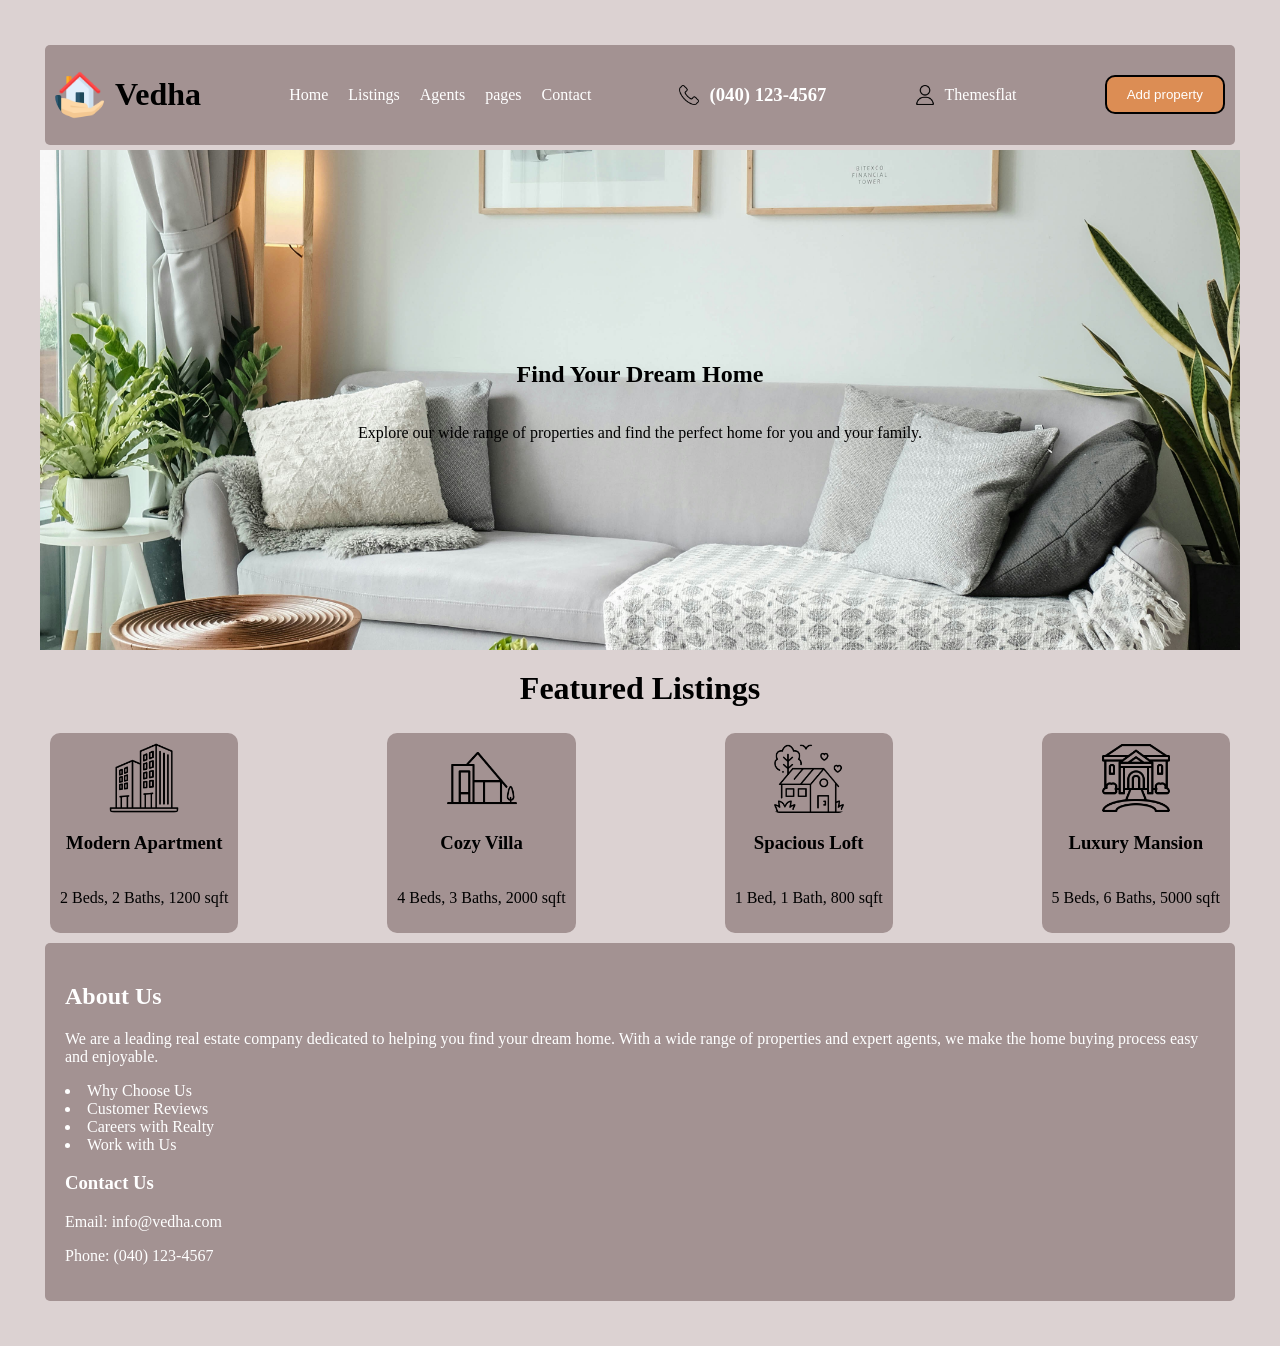
==== index.html @ f19d203d "Rename estate.html to index.html" ====
<!DOCTYPE html>
<html lang="en">
<head>
    <meta charset="UTF-8">
    <meta name="viewport" content="width=device-width, initial-scale=1.0">
    <title>realestate</title>
    <link rel="stylesheet" href="style.css">
</head>
<body>
    <div class="con">
        <header>
            <div class="logo">
                <img src="house.png" alt="Logo">
                <h1>Vedha</h1>
            </div>
                <div class="nav">
                    <li><a href="#">Home</a></li>
                    <li><a href="#">Listings</a></li>
                    <li><a href="#">Agents</a></li>
                    <li><a href="#">pages</a></li>
                    <li><a href="#">Contact</a></li>
            </div>
            <div class="phone">
                <img class="search-icon" src="telephone.png" alt="Search Icon">
                <h3>(040) 123-4567</h3> 
            </div>
            <div class="user">
                <img class="user-icon" src="user.png" alt="Profile Icon">
                <li><a href="#">Themesflat</a></li>
            </div>
            <div class="add">
                <button class="submit">Add property</button>
            </div>

        </header>
        <div class="main">
             <h2>Find Your Dream Home</h2>
             <p>Explore our wide range of properties and find the perfect home for you and your family.</p>
        </div>
        <h1 class="featured-listings">Featured Listings</h1>
        <div class="items">
            <div class="item-1">
                <img src="residential.png" alt="House 1">
                <h3>Modern Apartment</h3>
                <p>2 Beds, 2 Baths, 1200 sqft</p>
            </div>
            <div class="item-1">
                <img src="villa.png" alt="House 2">
                <h3>Cozy Villa</h3>
                <p>4 Beds, 3 Baths, 2000 sqft</p>
            </div>
            <div class="item-1">
                <img src="home.png" alt="House 3">
                <h3>Spacious Loft</h3>
                <p>1 Bed, 1 Bath, 800 sqft</p>
            </div>
            <div class="item-1">
                <img src="mansion.png" alt="House 4">
                <h3>Luxury Mansion</h3>
                <p>5 Beds, 6 Baths, 5000 sqft</p>
            </div>
        </div>
        <div class="footer">
            <div class="footer-content">
                <div class="footer-section about">
                    <h2>About Us</h2>
                    <p>We are a leading real estate company dedicated to helping you find your dream home. With a wide range of properties and expert agents, we make the home buying process easy and enjoyable.</p>
                    <li><a href="#">Why Choose Us</a></li>
                    <li><a href="#">Customer Reviews</a></li>
                    <li><a href="#">Careers with Realty</a></li>
                    <li><a href="#">Work with Us</a></li>
                </div>
                <div class="footer-section contact">
                    <h3>Contact Us</h3>
                    <p>Email: info@vedha.com</p>
                    <p>Phone: (040) 123-4567</p>
                </div>
            </div>
        </div>
    </div>

    
</body>
</html>
---- style.css ----
body{
    margin: 20px;
    padding: 20px;
    background-color: #dcd2d2;
}
header{
    display: flex;
    background-color: #a39292;
    padding: 10px;
    margin: 5px;
    text-align: center;
    justify-content: space-between;
    align-items: center;
    border-radius: 5px;
}
.logo img{
    width: 50px;
    height: 50px;
    border-radius: 50%;
}
.logo{
    display: flex;
    align-items: center;
    gap: 10px;
}
.nav{
    display: flex;
    gap: 20px;
    align-items: center;
    color: white;
}
.nav li{
    list-style: none;

}
.nav a{
    color: white;
    text-decoration: none;
}
.nav a:hover{
    color: black;
    font-weight: bold;
}
.phone img{
    width: 20px;
    height: 20px;
    border-radius: 10%;
}
.phone{
    display: flex;
    align-items: center;
    gap: 10px;
    color: white;
}
.phone:hover{
    color: rgb(210, 199, 199);
    font-weight: bold;
}
.user img{
    width: 20px;
    height: 20px;
    border-radius: 10%;
}
.user{
    display: flex;
    align-items: center;
    gap: 10px;
    color: black;
}
.user a{
    color: white;
    text-decoration: none;
}
.user li{
    list-style: none;
}
.user a:hover{
    color: black;
    font-weight: bold;
}
.add button{
   padding: 10px 20px;
    background-color: rgb(220, 141, 84);
    color: white;
    border-radius: 10px;
    cursor: pointer;
    border :2px solid black;
}
.add button:hover{
    background-color: rgb(220, 141, 84);
    color: black;
    font-weight: bold;
}
.main{
    background-image:url('./background1.jpg');
    background-size: cover;
    background-position: center;
    height: 500px;
    align-items: center;
    justify-content: center;
    display: flex;
    flex-direction: column;
}
.items{
    display: flex;
    justify-content: space-between;
    margin-top: 20px;
    align-items: center;
}
.item-1{
    display: flex;
    flex-direction: column;
    align-items: center;
    justify-content: center;
    background-color: #a39292;
    padding: 10px;
    margin: 5px 10px;
    border-radius: 10px;
}
.item-1 img{
    width: 70px;
    height: 70px;
    border-radius: 5px;
}
.item-1:hover{
    background-color: #695555;
    cursor: pointer;
}
.featured-listings{
    display: flex;
    justify-content: center;
    margin-top: 20px;
    align-items: center;
}
.footer{
    background-color: #a39292;
    padding: 20px;
    margin: 5px;
    border-radius: 5px;
    color: white;

}
.footer-section.about li a{
    color: white;
    text-decoration: none;
}
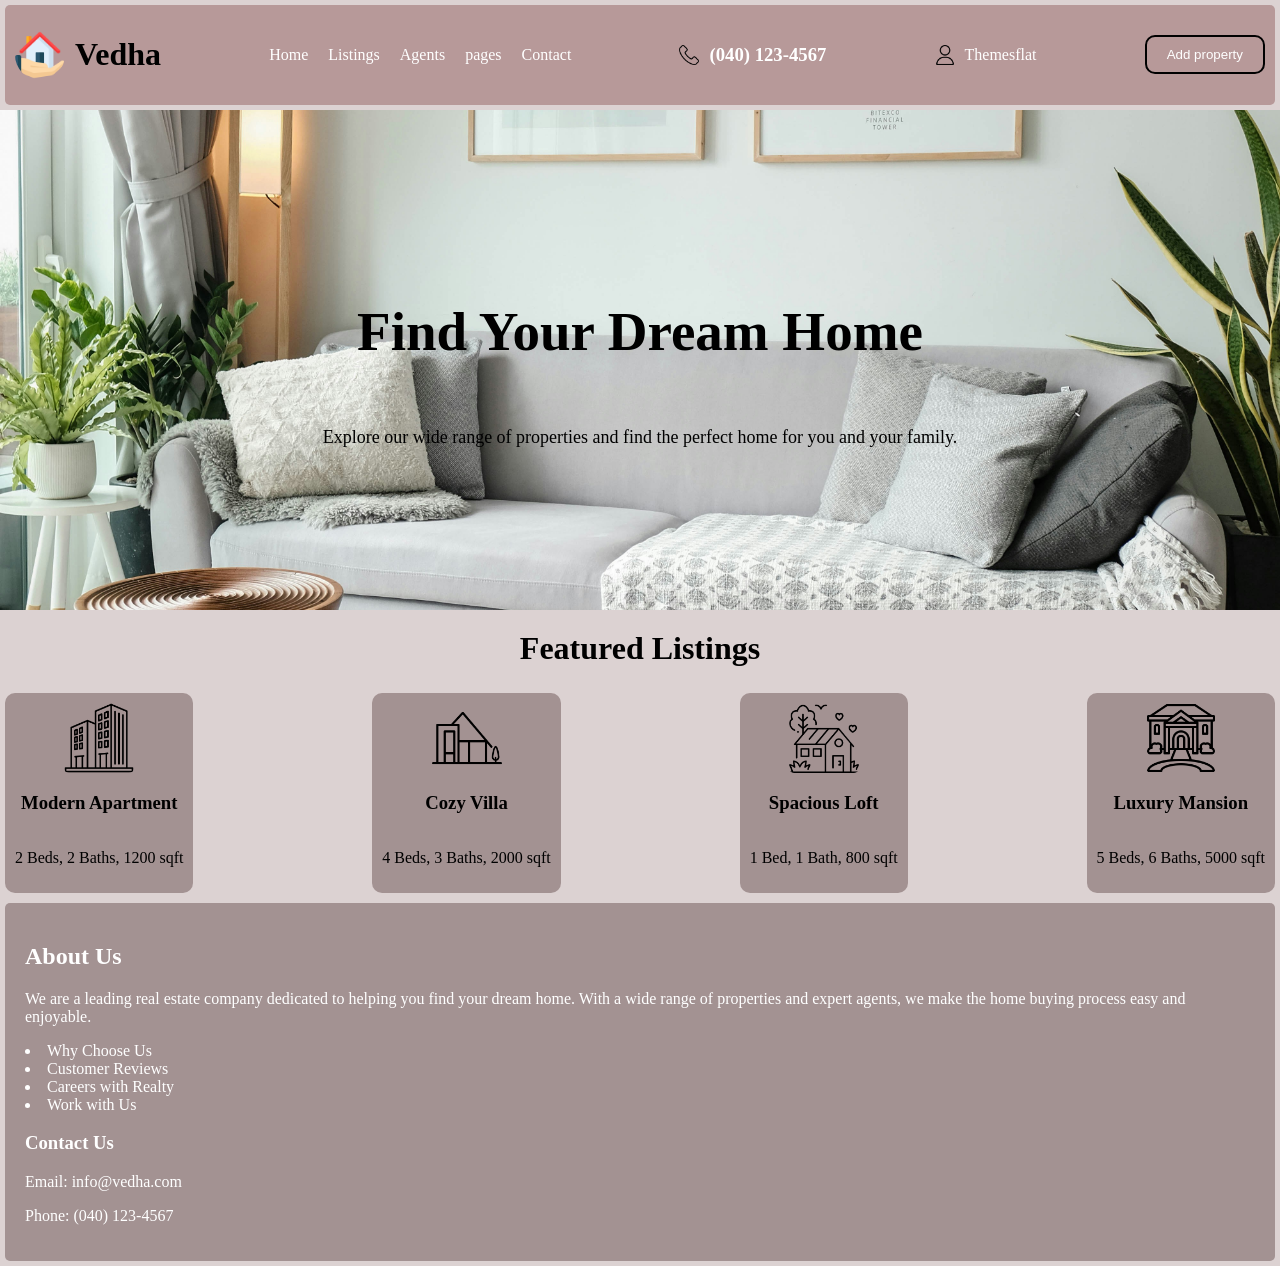
==== commit 1d536e06: "estate" ====
--- a/index.html
+++ b/index.html
@@ -34,7 +34,7 @@
 
         </header>
         <div class="main">
-             <h2>Find Your Dream Home</h2>
+             <h2 class="typing">Find Your Dream Home</h2>
              <p>Explore our wide range of properties and find the perfect home for you and your family.</p>
         </div>
         <h1 class="featured-listings">Featured Listings</h1>
@@ -81,4 +81,3 @@
 
     
 </body>
-</html>
--- a/style.css
+++ b/style.css
@@ -1,23 +1,55 @@
 body{
-    margin: 20px;
-    padding: 20px;
-    background-color: #dcd2d2;
-}
+    margin: 0px;
+    padding: 0px;
+	background-color: #dcd2d2;
+	animation:pageFade 1s ease;
+}
+@keyframes pageFade{
+    from{
+        opacity:0;
+    }
+    to{
+        opacity:1;
+    }
+}
+
 header{
     display: flex;
-    background-color: #a39292;
+    background-color: #b79999;
     padding: 10px;
     margin: 5px;
     text-align: center;
     justify-content: space-between;
     align-items: center;
     border-radius: 5px;
+	animation:slideDown 1s ease;
+}
+@keyframes slideDown{
+    from{
+        opacity:0;
+        transform:translateY(-50px);
+    }
+    to{
+        opacity:1;
+        transform:translateY(0);
+    }
 }
 .logo img{
     width: 50px;
     height: 50px;
     border-radius: 50%;
-}
+	animation:floatLogo 3s ease-in-out infinite;
+}
+@keyframes floatLogo{
+    0%,100%{
+        transform:translateY(0);
+    }
+
+    50%{
+        transform:translateY(-8px);
+    }
+}
+
 .logo{
     display: flex;
     align-items: center;
@@ -36,7 +68,24 @@
 .nav a{
     color: white;
     text-decoration: none;
-}
+	position:relative;
+    transition:0.4s;
+}
+.nav a::after{
+    content:"";
+    position:absolute;
+    left:0;
+    bottom:-5px;
+    width:0;
+    height:2px;
+    background:black;
+    transition:0.4s;
+}
+
+.nav a:hover::after{
+    width:100%;
+}
+
 .nav a:hover{
     color: black;
     font-weight: bold;
@@ -51,10 +100,12 @@
     align-items: center;
     gap: 10px;
     color: white;
+	transition:.4s;
 }
 .phone:hover{
-    color: rgb(210, 199, 199);
+    color: black;
     font-weight: bold;
+	transform:scale(1.05);
 }
 .user img{
     width: 20px;
@@ -66,7 +117,12 @@
     align-items: center;
     gap: 10px;
     color: black;
-}
+	transition:.4s;
+}
+.user:hover{
+    transform:scale(1.05);
+}
+
 .user a{
     color: white;
     text-decoration: none;
@@ -79,17 +135,22 @@
     font-weight: bold;
 }
 .add button{
-   padding: 10px 20px;
-    background-color: rgb(220, 141, 84);
+   	padding: 10px 20px;
+    background-color: #b79999;
     color: white;
     border-radius: 10px;
     cursor: pointer;
     border :2px solid black;
+	transition:.4s;
 }
 .add button:hover{
-    background-color: rgb(220, 141, 84);
+    background-color: rgb(176, 131, 131);
     color: black;
     font-weight: bold;
+	transform:translateY(-5px);
+
+    box-shadow:
+    0 10px 20px rgba(0,0,0,.3);
 }
 .main{
     background-image:url('./background1.jpg');
@@ -100,6 +161,51 @@
     justify-content: center;
     display: flex;
     flex-direction: column;
+    text-align: center;
+    padding: 0 20px;
+}
+.main p{
+    color:black;
+    font-size:18px;
+    max-width: 900px;
+
+    animation:fadeUp 1.5s ease;
+}
+@keyframes fadeUp{
+    from{
+        opacity:0;
+        transform:translateY(50px);
+    }
+
+    to{
+        opacity:1;
+        transform:translateY(0);
+    }
+}
+.typing{
+    color:black;
+    font-size: clamp(25px, 6vw, 55px);
+    font-weight: bold;
+    overflow:hidden;
+    white-space:nowrap;
+    border-right:none;
+    animation:
+        typing 3s steps(21,end) forwards,
+        blink .7s infinite;
+}
+@keyframes typing{
+    from{
+        width:0;
+    }
+
+    to{
+        width:21ch;
+    }
+}
+@keyframes blink{
+    50%{
+        border-color:transparent;
+    }
 }
 .items{
     display: flex;
@@ -114,23 +220,61 @@
     justify-content: center;
     background-color: #a39292;
     padding: 10px;
-    margin: 5px 10px;
+    margin: 5px;
     border-radius: 10px;
-}
+	transition:.5s;
+    animation:cardAppear 1s ease forwards;
+}
+.item-1:nth-child(2){
+    animation-delay:.2s;
+}
+
+.item-1:nth-child(3){
+    animation-delay:.4s;
+}
+
+.item-1:nth-child(4){
+    animation-delay:.6s;
+}
+
+@keyframes cardAppear{
+    from{
+        opacity:0;
+        transform:translateY(60px);
+    }
+
+    to{
+        opacity:1;
+        transform:translateY(0);
+    }
+}
+
 .item-1 img{
     width: 70px;
     height: 70px;
     border-radius: 5px;
+	transition:.5s;
+}
+.item-1:hover img{
+    transform:
+        scale(1.1)
+        rotate(10deg);
 }
 .item-1:hover{
-    background-color: #695555;
+    background-color: #8f8080;
     cursor: pointer;
+	transform:
+        translateY(-15px)
+        scale(1.05);
+
+    box-shadow:0 15px 25px rgba(79, 75, 75, 0.3);
 }
 .featured-listings{
     display: flex;
     justify-content: center;
     margin-top: 20px;
     align-items: center;
+  	animation:fadeUp 1.2s ease;
 }
 .footer{
     background-color: #a39292;
@@ -138,9 +282,216 @@
     margin: 5px;
     border-radius: 5px;
     color: white;
-
-}
-.footer-section.about li a{
+	animation:footerUp 1.5s ease;
+}
+@keyframes footerUp{
+    from{
+        opacity:0;
+        transform:translateY(60px);
+    }
+
+    to{
+        opacity:1;
+        transform:translateY(0);
+    }
+}
+.footer-section.about li{
     color: white;
     text-decoration: none;
+    list-style-position: inside;
+}
+.footer-section.about a{
+    color:white;
+    text-decoration:none;
+    transition:.3s;
+}
+
+.footer-section.about a:hover{
+    color:rgb(78, 76, 76);
+    padding-left:8px;
+}
+@media screen and (max-width:1024px){
+
+    header{
+        display:flex;
+        flex-wrap:nowrap;
+        justify-content:space-between;
+        align-items:center;
+        gap:8px;
+        padding:10px;
+    }
+
+    .logo{
+        gap:5px;
+    }
+
+    .logo img{
+        width:35px;
+        height:35px;
+    }
+
+    .logo h1{
+        font-size:28px;
+    }
+
+    .nav{
+        display:flex;
+        flex-wrap:nowrap;
+        gap:10px;
+    }
+
+    .nav a{
+        font-size:14px;
+    }
+
+    .phone{
+        display:flex;
+        align-items:center;
+        gap:5px;
+    }
+
+    .phone img{
+        width:15px;
+        height:15px;
+    }
+
+    .phone h3{
+        font-size:14px;
+    }
+
+    .user{
+        display:flex;
+        align-items:center;
+        gap:5px;
+    }
+
+    .user img{
+        width:15px;
+        height:15px;
+    }
+
+    .user a{
+        font-size:14px;
+    }
+
+    .add button{
+        width:110px;
+        padding:8px;
+        font-size:13px;
+    }
+}
+@media screen and (max-width:768px){
+
+    header{
+        flex-direction:column;
+        gap:15px;
+    }
+
+    .logo{
+        justify-content:center;
+    }
+
+    .nav{
+        flex-wrap:wrap;
+        justify-content:center;
+        gap:15px;
+    }
+    .items{
+        flex-wrap:wrap;
+        gap:20px;
+        justify-content: center;
+    }
+    .item-1{
+        width:180px;
+    }
+
+    .contact-user{
+        display:flex;
+        justify-content:center;
+        align-items:center;
+        gap:20px;
+    }
+
+    .phone{
+        display:flex;
+        align-items:center;
+        gap:5px;
+    }
+
+    .phone img{
+        width:15px;
+        height:15px;
+    }
+
+    .phone h3{
+        font-size:14px;
+    }
+
+    .user{
+        display:flex;
+        align-items:center;
+        gap:5px;
+    }
+
+    .user img{
+        width:15px;
+        height:15px;
+    }
+
+    .user a{
+        font-size:14px;
+    }
+
+    .add{
+        display:flex;
+        justify-content:center;
+    }
+
+    .add button{
+        width:150px;
+    }
+    .typing{
+        font-size: 40px;
+    }
+
+    .main p{
+        font-size: 16px;
+    }
+
+}
+@media screen and (max-width:364px){
+
+    .logo h1{
+        font-size:28px;
+    }
+
+    .nav{
+        gap:10px;
+    }
+
+    .nav a{
+        font-size:15px;
+    }
+
+    .add button{
+        width:130px;
+        font-size:14px;
+    }
+    .items{
+        flex-direction: column;
+        gap:20px;
+    }
+    .item-1{
+        width:90%;
+    }
+    .typing{
+        font-size: 28px;
+        white-space: normal;
+        border-right: none;
+        animation: fadeUp 1s ease;
+    }
+
+    .main p{
+        font-size: 14px;
+    }
 }
